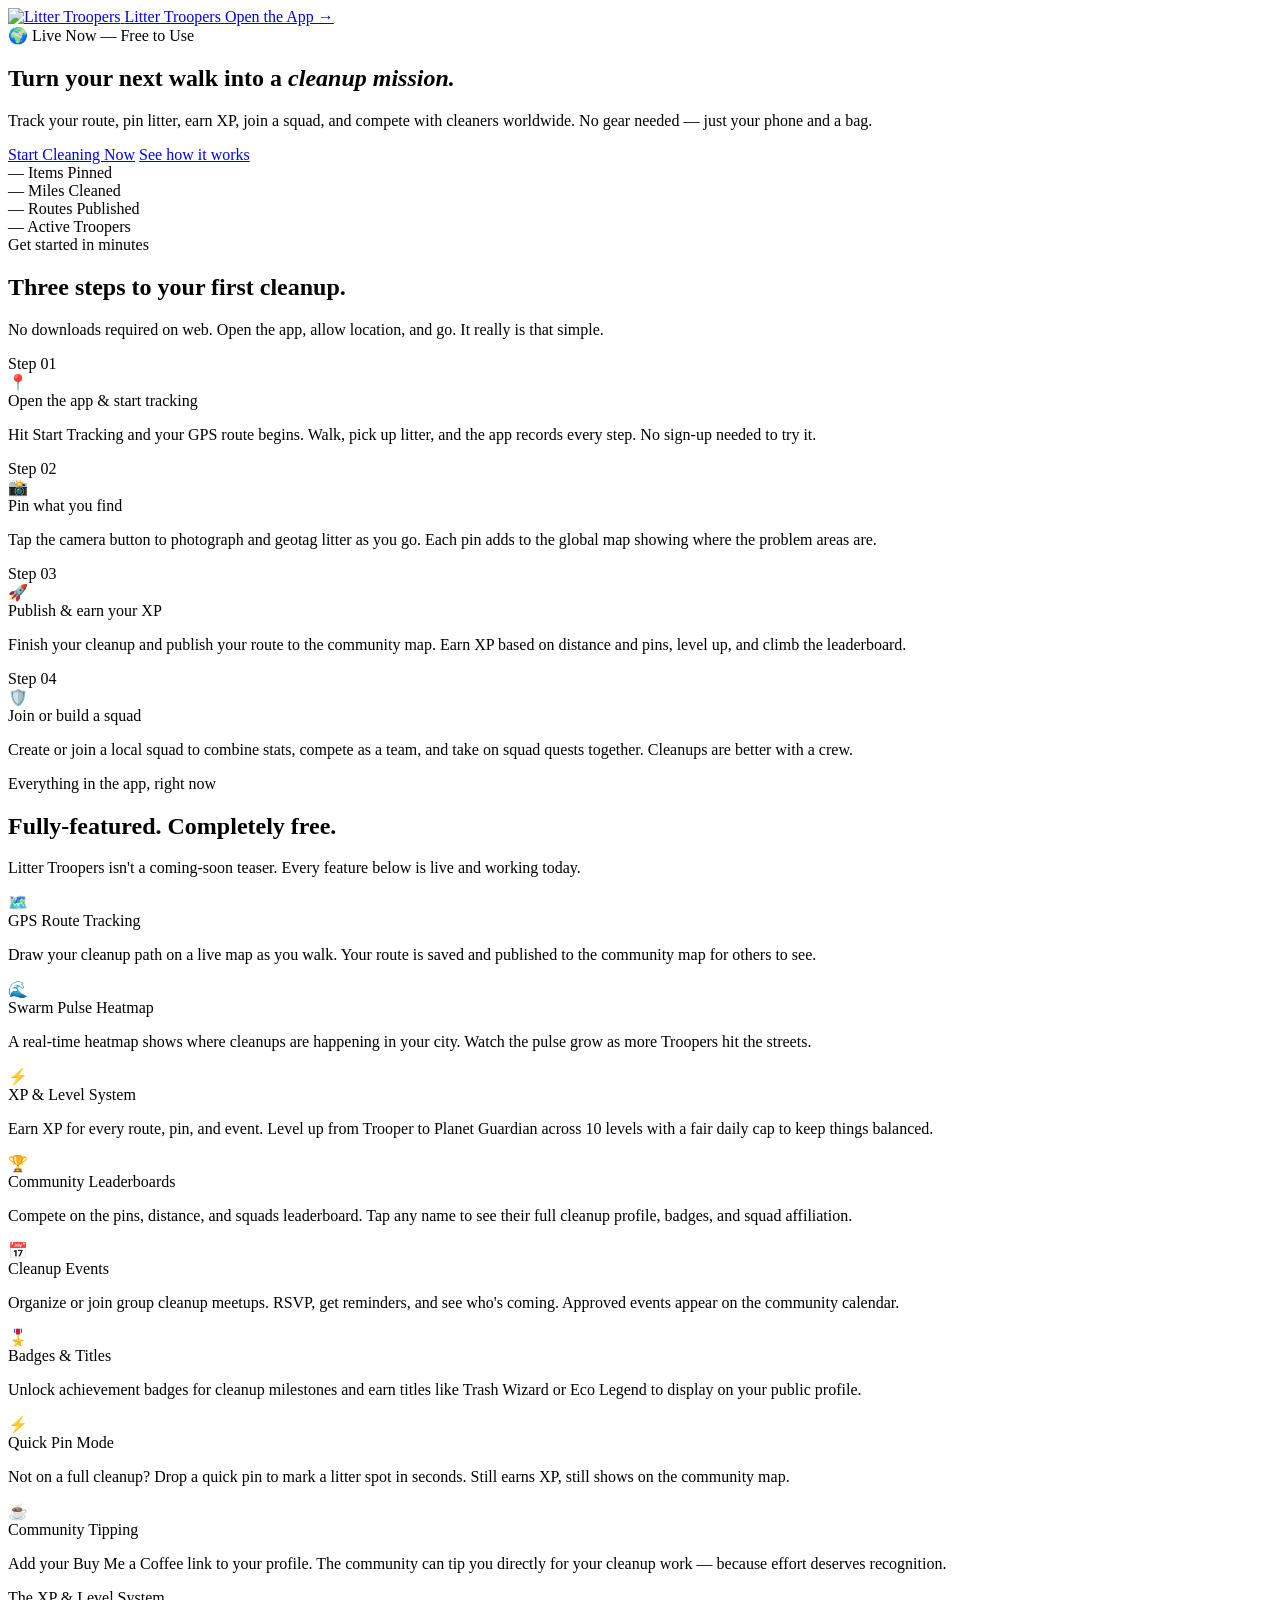
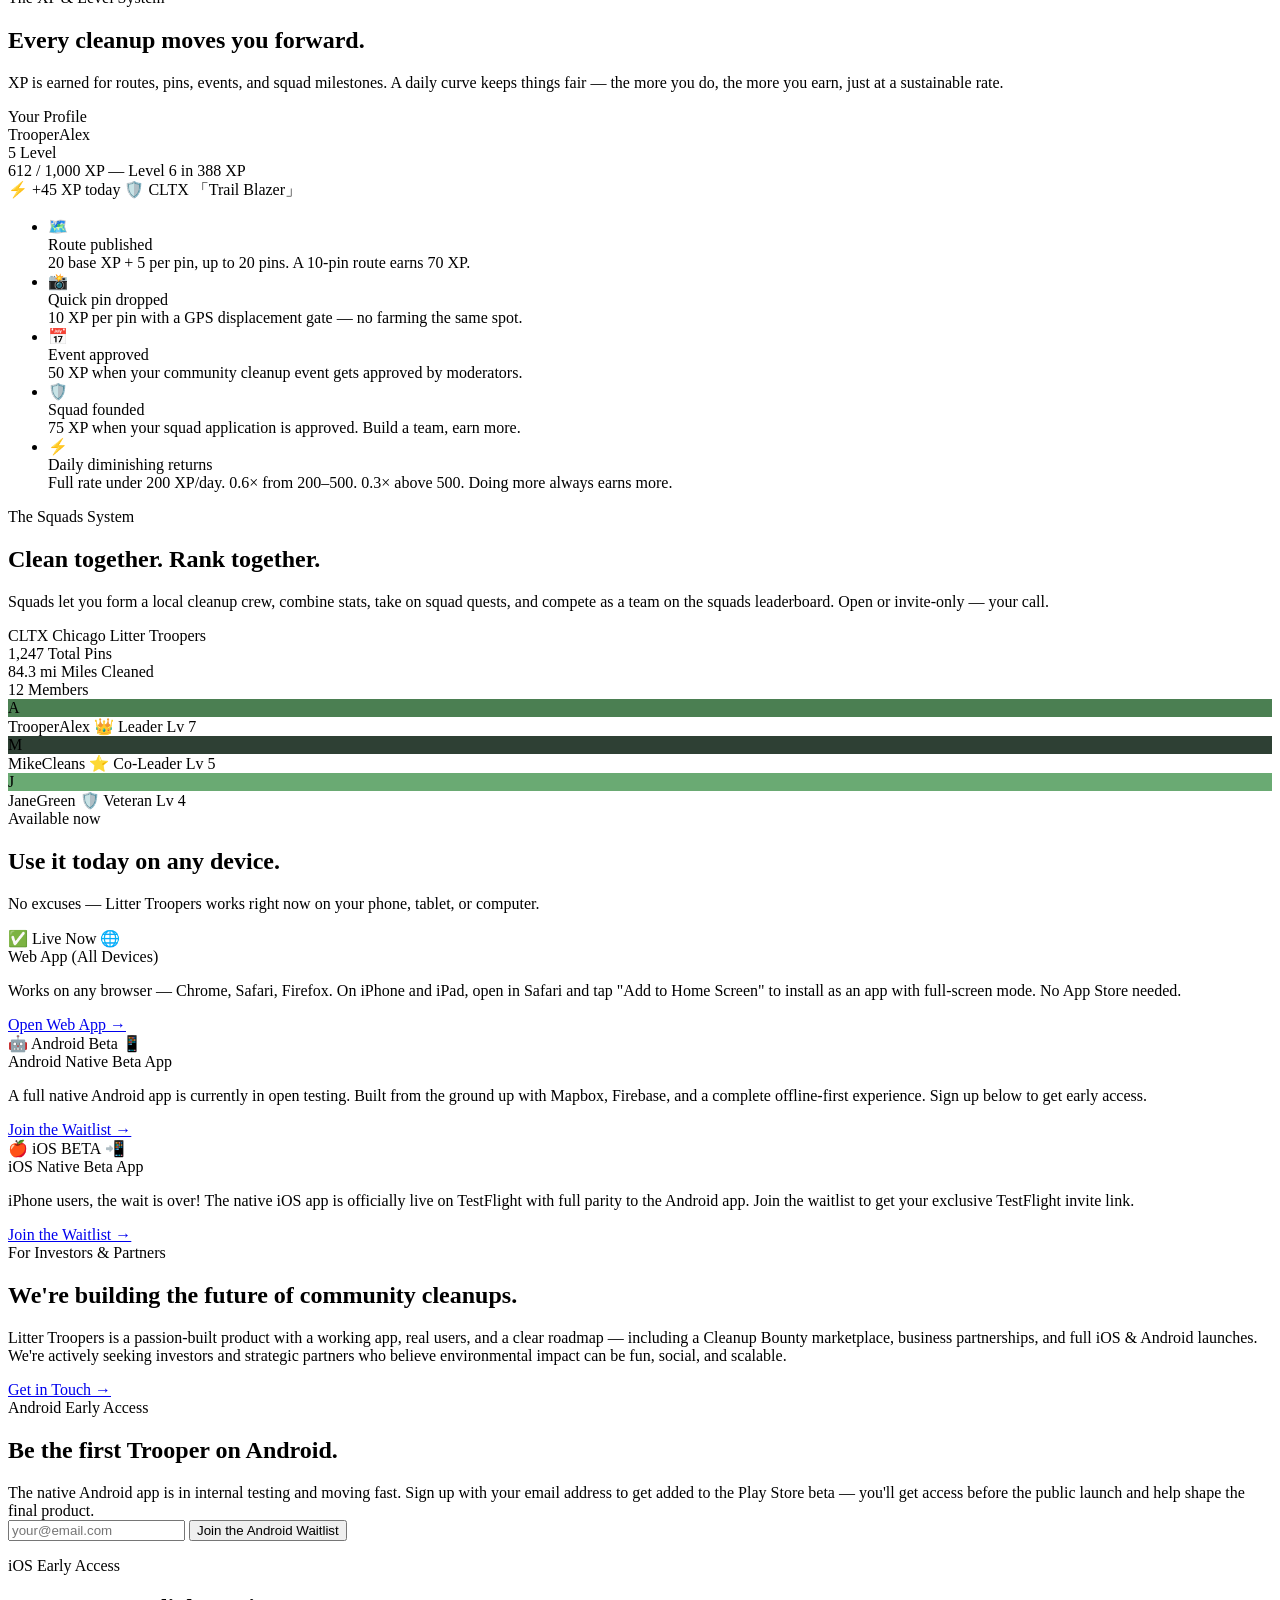
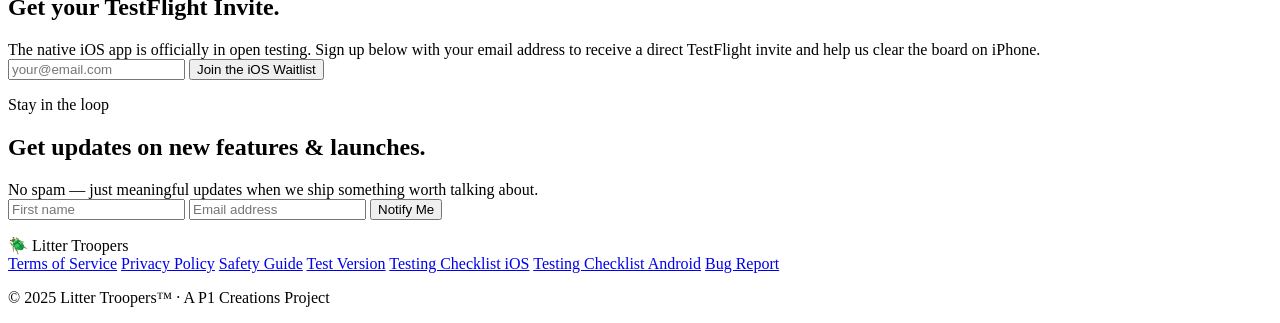
==== index.html @ 6b1a5fd3 "Update platform titles and badges for beta apps" ====
<!DOCTYPE html>
<html lang="en">
<head>
    <meta charset="UTF-8">
    <meta name="viewport" content="width=device-width, initial-scale=1.0">

    <script type="text/javascript">
        (function(c,l,a,r,i,t,y){
            c[a]=c[a]||function(){(c[a].q=c[a].q||[]).push(arguments)};
            t=l.createElement(r);t.async=1;t.src="https://www.clarity.ms/tag/"+i;
            y=l.getElementsByTagName(r)[0];y.parentNode.insertBefore(t,y);
        })(window, document, "clarity", "script", "tilw8qneix");
    </script>

    <title>Litter Troopers — Track Cleanups. Earn XP. Build Community.</title>
    <meta name="description" content="Litter Troopers is a free app that turns community cleanup into a game. Track routes, pin litter, earn XP and badges, join squads, and compete on leaderboards. Available now on web and Android.">
    <link rel="icon" href="data:image/svg+xml,<svg xmlns='http://www.w3.org/2000/svg' viewBox='0 0 100 100'><text y='.9em' font-size='90'>🪲</text></svg>">

    <link rel="preconnect" href="https://fonts.googleapis.com">
    <link rel="preconnect" href="https://fonts.gstatic.com" crossorigin>
    <link href="https://fonts.googleapis.com/css2?family=Inter:ital,opsz,wght@0,14..32,400;0,14..32,600;0,14..32,700;0,14..32,900;1,14..32,400&display=swap" rel="stylesheet">

    <link rel="stylesheet" href="css/styles.css">
</head>
<body>

<!-- ── NAV ────────────────────────────────────────────────────── -->
<nav>
    <div class="nav-inner">
        <a href="#" class="nav-logo">
            <img src="img/ltlogo2.png" alt="Litter Troopers">
            <span>Litter Troopers</span>
        </a>
        <a href="https://www.littertroopers.com/mapbeta.html" target="_blank" class="nav-cta">
            Open the App →
        </a>
    </div>
</nav>

<!-- ── HERO ────────────────────────────────────────────────────── -->
<section class="hero">
    <div class="hero-eyebrow">🌍 Live Now — Free to Use</div>
    <h1>Turn your next walk into a <em>cleanup mission.</em></h1>
    <p>Track your route, pin litter, earn XP, join a squad, and compete with cleaners worldwide. No gear needed — just your phone and a bag.</p>
    <div class="hero-actions">
        <a href="https://www.littertroopers.com/mapbeta.html" target="_blank" class="btn-primary">Start Cleaning Now</a>
        <a href="#how-it-works" class="btn-ghost">See how it works</a>
    </div>
</section>

<!-- ── LIVE COUNTER ─────────────────────────────────────────────── -->
<div class="counter-strip">
    <div class="counter-item">
        <span class="counter-num" id="cnt-pins">—</span>
        <span class="counter-label">Items Pinned</span>
    </div>
    <div class="counter-item">
        <span class="counter-num" id="cnt-miles">—</span>
        <span class="counter-label">Miles Cleaned</span>
    </div>
    <div class="counter-item">
        <span class="counter-num" id="cnt-routes">—</span>
        <span class="counter-label">Routes Published</span>
    </div>
    <div class="counter-item">
        <span class="counter-num" id="cnt-troopers">—</span>
        <span class="counter-label">Active Troopers</span>
    </div>
</div>

<!-- ── HOW IT WORKS ─────────────────────────────────────────────── -->
<section id="how-it-works">
    <div class="section-inner">
        <div class="section-eyebrow">Get started in minutes</div>
        <h2 class="section-title">Three steps to your first cleanup.</h2>
        <p class="section-sub">No downloads required on web. Open the app, allow location, and go. It really is that simple.</p>

        <div class="how-grid">
            <div class="how-step">
                <div class="step-num">Step 01</div>
                <span class="step-icon">📍</span>
                <div class="step-title">Open the app & start tracking</div>
                <p class="step-desc">Hit Start Tracking and your GPS route begins. Walk, pick up litter, and the app records every step. No sign-up needed to try it.</p>
            </div>
            <div class="how-step">
                <div class="step-num">Step 02</div>
                <span class="step-icon">📸</span>
                <div class="step-title">Pin what you find</div>
                <p class="step-desc">Tap the camera button to photograph and geotag litter as you go. Each pin adds to the global map showing where the problem areas are.</p>
            </div>
            <div class="how-step">
                <div class="step-num">Step 03</div>
                <span class="step-icon">🚀</span>
                <div class="step-title">Publish & earn your XP</div>
                <p class="step-desc">Finish your cleanup and publish your route to the community map. Earn XP based on distance and pins, level up, and climb the leaderboard.</p>
            </div>
            <div class="how-step">
                <div class="step-num">Step 04</div>
                <span class="step-icon">🛡️</span>
                <div class="step-title">Join or build a squad</div>
                <p class="step-desc">Create or join a local squad to combine stats, compete as a team, and take on squad quests together. Cleanups are better with a crew.</p>
            </div>
        </div>
    </div>
</section>

<!-- ── FEATURES ─────────────────────────────────────────────────── -->
<section class="features-bg">
    <div class="section-inner">
        <div class="section-eyebrow">Everything in the app, right now</div>
        <h2 class="section-title">Fully-featured. Completely free.</h2>
        <p class="section-sub">Litter Troopers isn't a coming-soon teaser. Every feature below is live and working today.</p>

        <div class="features-grid">
            <div class="feature-card">
                <span class="feature-icon">🗺️</span>
                <div class="feature-title">GPS Route Tracking</div>
                <p class="feature-desc">Draw your cleanup path on a live map as you walk. Your route is saved and published to the community map for others to see.</p>
            </div>
            <div class="feature-card">
                <span class="feature-icon">🌊</span>
                <div class="feature-title">Swarm Pulse Heatmap</div>
                <p class="feature-desc">A real-time heatmap shows where cleanups are happening in your city. Watch the pulse grow as more Troopers hit the streets.</p>
            </div>
            <div class="feature-card">
                <span class="feature-icon">⚡</span>
                <div class="feature-title">XP & Level System</div>
                <p class="feature-desc">Earn XP for every route, pin, and event. Level up from Trooper to Planet Guardian across 10 levels with a fair daily cap to keep things balanced.</p>
            </div>
            <div class="feature-card">
                <span class="feature-icon">🏆</span>
                <div class="feature-title">Community Leaderboards</div>
                <p class="feature-desc">Compete on the pins, distance, and squads leaderboard. Tap any name to see their full cleanup profile, badges, and squad affiliation.</p>
            </div>
            <div class="feature-card">
                <span class="feature-icon">📅</span>
                <div class="feature-title">Cleanup Events</div>
                <p class="feature-desc">Organize or join group cleanup meetups. RSVP, get reminders, and see who's coming. Approved events appear on the community calendar.</p>
            </div>
            <div class="feature-card">
                <span class="feature-icon">🎖️</span>
                <div class="feature-title">Badges & Titles</div>
                <p class="feature-desc">Unlock achievement badges for cleanup milestones and earn titles like Trash Wizard or Eco Legend to display on your public profile.</p>
            </div>
            <div class="feature-card">
                <span class="feature-icon">⚡</span>
                <div class="feature-title">Quick Pin Mode</div>
                <p class="feature-desc">Not on a full cleanup? Drop a quick pin to mark a litter spot in seconds. Still earns XP, still shows on the community map.</p>
            </div>
            <div class="feature-card">
                <span class="feature-icon">☕</span>
                <div class="feature-title">Community Tipping</div>
                <p class="feature-desc">Add your Buy Me a Coffee link to your profile. The community can tip you directly for your cleanup work — because effort deserves recognition.</p>
            </div>
        </div>
    </div>
</section>

<!-- ── XP SHOWCASE ─────────────────────────────────────────────── -->
<section class="xp-showcase">
    <div class="section-inner">
        <div class="section-eyebrow">The XP & Level System</div>
        <h2 class="section-title">Every cleanup moves you forward.</h2>
        <p class="section-sub">XP is earned for routes, pins, events, and squad milestones. A daily curve keeps things fair — the more you do, the more you earn, just at a sustainable rate.</p>

        <div class="xp-layout">
            <div class="xp-card">
                <div class="xp-label">Your Profile</div>
                <div class="xp-name">TrooperAlex</div>
                <div class="level-badge">
                    <span class="level-num">5</span>
                    <span class="level-text">Level</span>
                </div>
                <div class="xp-bar-wrap">
                    <div class="xp-bar-fill" id="xp-bar"></div>
                </div>
                <div class="xp-progress-text">612 / 1,000 XP — Level 6 in 388 XP</div>
                <div class="xp-badges">
                    <span class="xp-badge-pill">⚡ +45 XP today</span>
                    <span class="xp-badge-pill">🛡️ CLTX</span>
                    <span class="xp-badge-pill">「Trail Blazer」</span>
                </div>
            </div>

            <ul class="xp-list">
                <li>
                    <span class="xp-list-icon">🗺️</span>
                    <div>
                        <div class="xp-list-title">Route published</div>
                        <div class="xp-list-desc">20 base XP + 5 per pin, up to 20 pins. A 10-pin route earns 70 XP.</div>
                    </div>
                </li>
                <li>
                    <span class="xp-list-icon">📸</span>
                    <div>
                        <div class="xp-list-title">Quick pin dropped</div>
                        <div class="xp-list-desc">10 XP per pin with a GPS displacement gate — no farming the same spot.</div>
                    </div>
                </li>
                <li>
                    <span class="xp-list-icon">📅</span>
                    <div>
                        <div class="xp-list-title">Event approved</div>
                        <div class="xp-list-desc">50 XP when your community cleanup event gets approved by moderators.</div>
                    </div>
                </li>
                <li>
                    <span class="xp-list-icon">🛡️</span>
                    <div>
                        <div class="xp-list-title">Squad founded</div>
                        <div class="xp-list-desc">75 XP when your squad application is approved. Build a team, earn more.</div>
                    </div>
                </li>
                <li>
                    <span class="xp-list-icon">⚡</span>
                    <div>
                        <div class="xp-list-title">Daily diminishing returns</div>
                        <div class="xp-list-desc">Full rate under 200 XP/day. 0.6× from 200–500. 0.3× above 500. Doing more always earns more.</div>
                    </div>
                </li>
            </ul>
        </div>
    </div>
</section>

<!-- ── SQUADS ───────────────────────────────────────────────────── -->
<section class="squads-bg">
    <div class="section-inner">
        <div class="section-eyebrow">The Squads System</div>
        <h2 class="section-title">Clean together. Rank together.</h2>
        <p class="section-sub">Squads let you form a local cleanup crew, combine stats, take on squad quests, and compete as a team on the squads leaderboard. Open or invite-only — your call.</p>

        <div class="squad-mockup">
            <div class="squad-header">
                <span class="squad-callsign">CLTX</span>
                <span class="squad-name">Chicago Litter Troopers</span>
            </div>
            <div class="squad-stats-row">
                <div class="squad-stat">
                    <span class="squad-stat-val">1,247</span>
                    <span class="squad-stat-label">Total Pins</span>
                </div>
                <div class="squad-stat">
                    <span class="squad-stat-val">84.3 mi</span>
                    <span class="squad-stat-label">Miles Cleaned</span>
                </div>
                <div class="squad-stat">
                    <span class="squad-stat-val">12</span>
                    <span class="squad-stat-label">Members</span>
                </div>
            </div>
            <div class="squad-members">
                <div class="squad-member">
                    <div class="member-avatar" style="background:#4B7F52">A</div>
                    <span class="member-name">TrooperAlex</span>
                    <span class="member-role">👑 Leader</span>
                    <span class="member-xp">Lv 7</span>
                </div>
                <div class="squad-member">
                    <div class="member-avatar" style="background:#2E4034">M</div>
                    <span class="member-name">MikeCleans</span>
                    <span class="member-role">⭐ Co-Leader</span>
                    <span class="member-xp">Lv 5</span>
                </div>
                <div class="squad-member">
                    <div class="member-avatar" style="background:#6aaa73">J</div>
                    <span class="member-name">JaneGreen</span>
                    <span class="member-role">🛡️ Veteran</span>
                    <span class="member-xp">Lv 4</span>
                </div>
            </div>
        </div>
    </div>
</section>

<!-- ── PLATFORMS ────────────────────────────────────────────────── -->
<section style="background: var(--white); border-top: 1px solid var(--border);">
    <div class="section-inner">
        <div class="section-eyebrow">Available now</div>
        <h2 class="section-title">Use it today on any device.</h2>
        <p class="section-sub">No excuses — Litter Troopers works right now on your phone, tablet, or computer.</p>

        <div class="platform-grid">
            <div class="platform-card active">
                <span class="platform-badge badge-live">✅ Live Now</span>
                <span class="platform-icon">🌐</span>
                <div class="platform-title">Web App (All Devices)</div>
                <p class="platform-desc">Works on any browser — Chrome, Safari, Firefox. On iPhone and iPad, open in Safari and tap "Add to Home Screen" to install as an app with full-screen mode. No App Store needed.</p>
                <a href="https://www.littertroopers.com/mapbeta.html" target="_blank" class="platform-cta cta-green">Open Web App →</a>
            </div>
            <div class="platform-card active">
                <span class="platform-badge badge-testing">🤖 Android Beta</span>
                <span class="platform-icon">📱</span>
                <div class="platform-title">Android Native Beta App</div>
                <p class="platform-desc">A full native Android app is currently in open testing. Built from the ground up with Mapbox, Firebase, and a complete offline-first experience. Sign up below to get early access.</p>
                <a href="#android-beta" class="platform-cta cta-green">Join the Waitlist →</a>
            </div>
            <div class="platform-card active">
                <span class="platform-badge badge-testing">🍎 iOS BETA</span>
                <span class="platform-icon">📲</span>
                <div class="platform-title">iOS Native Beta App</div>
                <p class="platform-desc">iPhone users, the wait is over! The native iOS app is officially live on TestFlight with full parity to the Android app. Join the waitlist to get your exclusive TestFlight invite link.</p>
                <a href="#ios-beta" class="platform-cta cta-green">Join the Waitlist →</a>
            </div>
        </div>
    </div>
</section>

<!-- ── INVESTOR ─────────────────────────────────────────────────── -->
<section class="investor-bg">
    <div class="section-inner text-center">
        <div class="section-eyebrow">For Investors & Partners</div>
        <h2 class="section-title">We're building the future of community cleanups.</h2>
        <p class="section-sub">
            Litter Troopers is a passion-built product with a working app, real users, and a clear roadmap — including a Cleanup Bounty marketplace, business partnerships, and full iOS & Android launches. We're actively seeking investors and strategic partners who believe environmental impact can be fun, social, and scalable.
        </p>
        <a href="mailto:p1creationsco@gmail.com?subject=Litter Troopers Investment Inquiry" class="btn-white">Get in Touch →</a>
    </div>
</section>

<!-- ── ANDROID BETA ──────────────────────────────────────────────── -->
<section class="android-bg" id="android-beta">
    <div class="section-inner text-center">
        <div class="section-eyebrow">Android Early Access</div>
        <h2 class="section-title">Be the first Trooper on Android.</h2>
        <p class="section-sub" style="margin: 0 auto 0;">
            The native Android app is in internal testing and moving fast. Sign up with your email address to get added to the Play Store beta — you'll get access before the public launch and help shape the final product.
        </p>
        <form id="betaSignupForm" class="beta-form">
            <input type="email" id="betaEmailInput" class="beta-input"
                   placeholder="your@email.com" required>
            <button type="submit" id="betaSubmitBtn" class="btn-green-full">
                Join the Android Waitlist
            </button>
        </form>
        <p id="betaSignupMessage" class="form-msg"></p>
    </div>
</section>

<!-- ── iOS BETA ──────────────────────────────────────────────── -->
<section style="background: var(--white); border-top: 1px solid var(--border);" id="ios-beta">
    <div class="section-inner text-center">
        <div class="section-eyebrow">iOS Early Access</div>
        <h2 class="section-title">Get your TestFlight Invite.</h2>
        <p class="section-sub" style="margin: 0 auto 0;">
            The native iOS app is officially in open testing. Sign up below with your email address to receive a direct TestFlight invite and help us clear the board on iPhone.
        </p>
        <form id="iosBetaSignupForm" class="beta-form">
            <input type="email" id="iosBetaEmailInput" class="beta-input"
                   placeholder="your@email.com" required>
            <button type="submit" id="iosBetaSubmitBtn" class="btn-green-full">
                Join the iOS Waitlist
            </button>
        </form>
        <p id="iosBetaSignupMessage" class="form-msg"></p>
    </div>
</section>

<!-- ── MAILING LIST ──────────────────────────────────────────────── -->
<section style="background: var(--parchment); border-top: 1px solid var(--border);">
    <div class="section-inner text-center">
        <div class="section-eyebrow">Stay in the loop</div>
        <h2 class="section-title">Get updates on new features & launches.</h2>
        <p class="section-sub" style="margin: 0 auto;">No spam — just meaningful updates when we ship something worth talking about.</p>
        <form id="signupForm" class="mail-form">
            <input type="text" id="firstName" name="first_name" required
                   class="mail-input" placeholder="First name">
            <input type="email" id="email" name="email" required
                   class="mail-input" placeholder="Email address">
            <button type="submit" id="submitBtn" class="btn-green-pill">Notify Me</button>
        </form>
        <p id="formMessage" class="form-msg"></p>
    </div>
</section>

<!-- ── FOOTER ───────────────────────────────────────────────────── -->
<footer>
    <div class="footer-inner">
        <div class="footer-logo">🪲 Litter Troopers</div>
        <div class="footer-links">
            <a href="tos.html" target="_blank">Terms of Service</a>
            <a href="Privacy_Policy.html" target="_blank">Privacy Policy</a>
            <a href="safety.html">Safety Guide</a>
            <a href="maptest.html" target="_blank">Test Version</a>
            <a href="https://docs.google.com/document/d/1vqZ4vMi8gMyPnYB7aXWFuPo_flxYmSnDQbvvtHAwkNs/edit?usp=sharing" target="_blank">Testing Checklist iOS</a>
            <a href="https://docs.google.com/document/d/1P3oHtb_rqY_me8DqxStqFZgsNw0MRIXvXR_aP4V7u8I/edit?usp=sharing" target="_blank">Testing Checklist Android</a>
            <a href="https://docs.google.com/document/d/1LhaYDw9nsv5LWMWGH-GLFKxy4wv68mTgOaTS5o3QG68/edit?usp=sharing" target="_blank">Bug Report</a>
        </div>
        <p class="footer-copy">© 2025 Litter Troopers™ · A P1 Creations Project</p>
    </div>
</footer>

<script type="module" src="js/landing.js"></script>

</body>
</html>
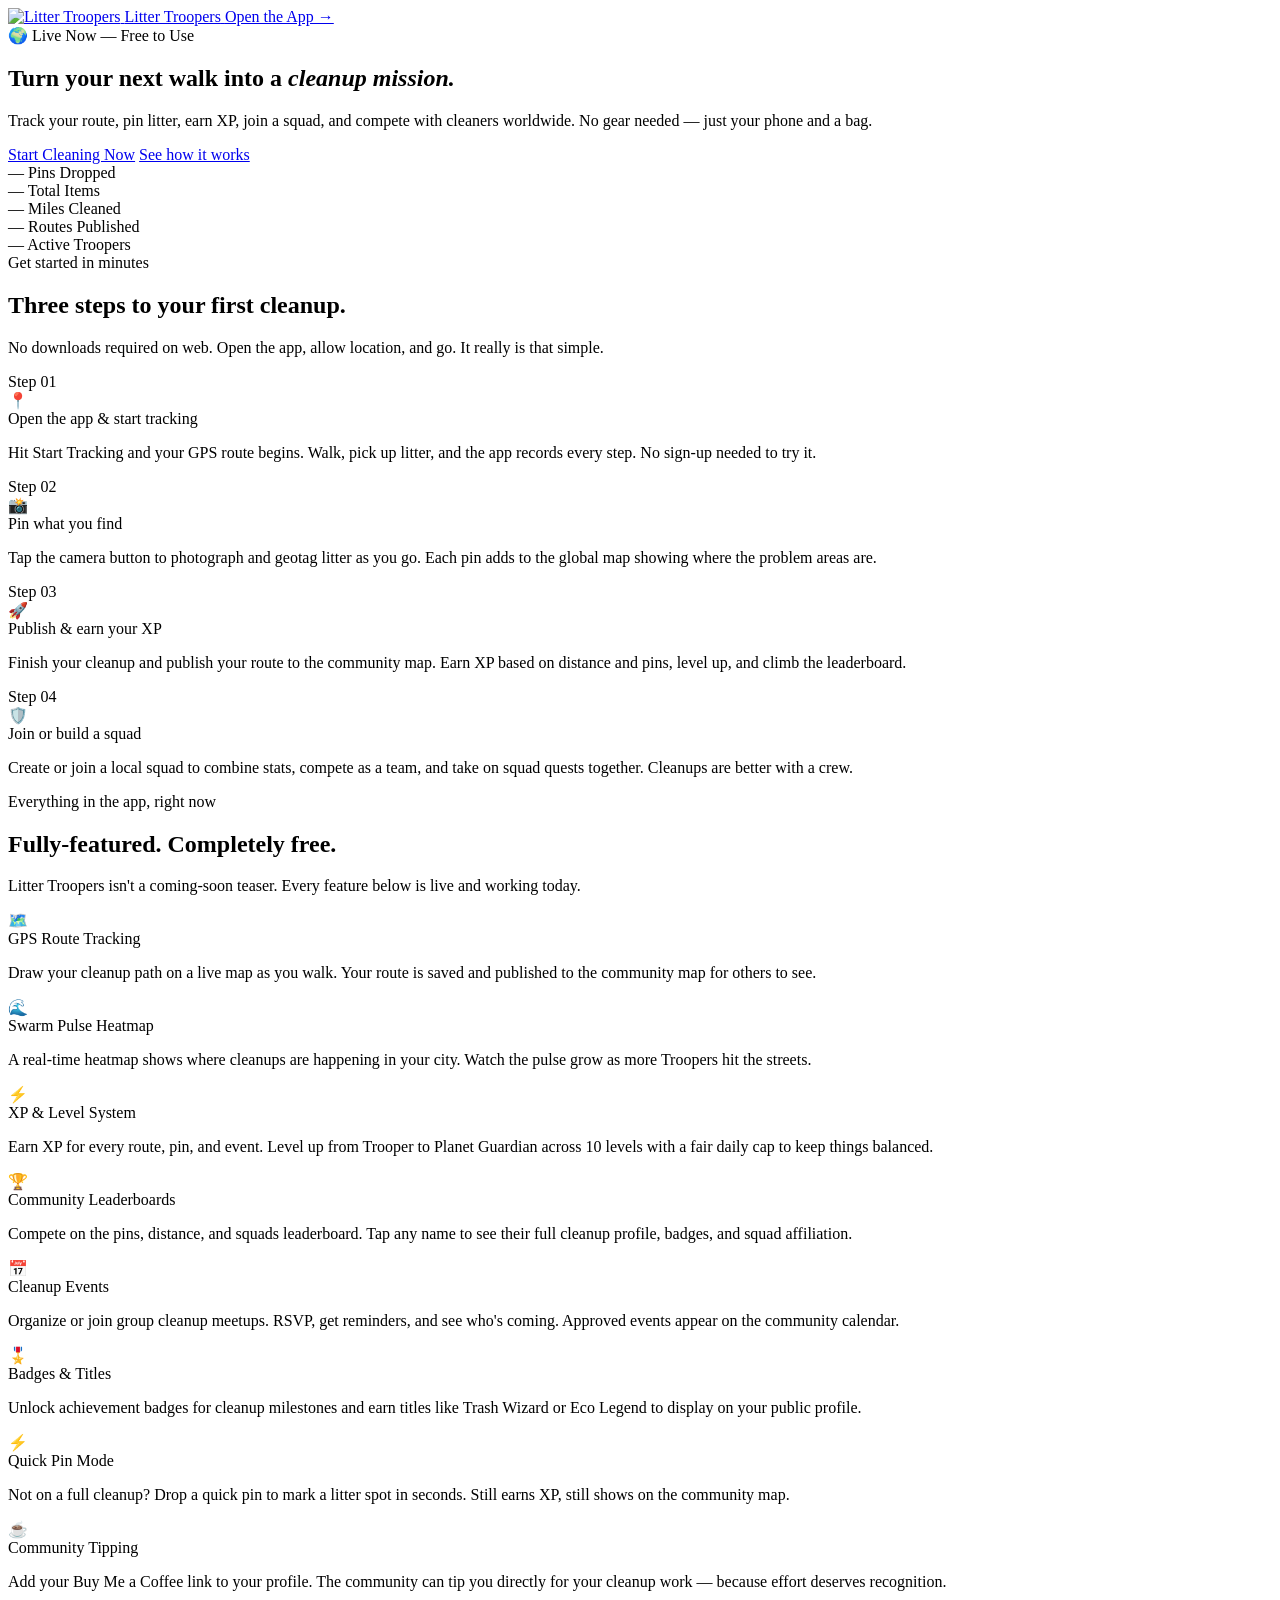
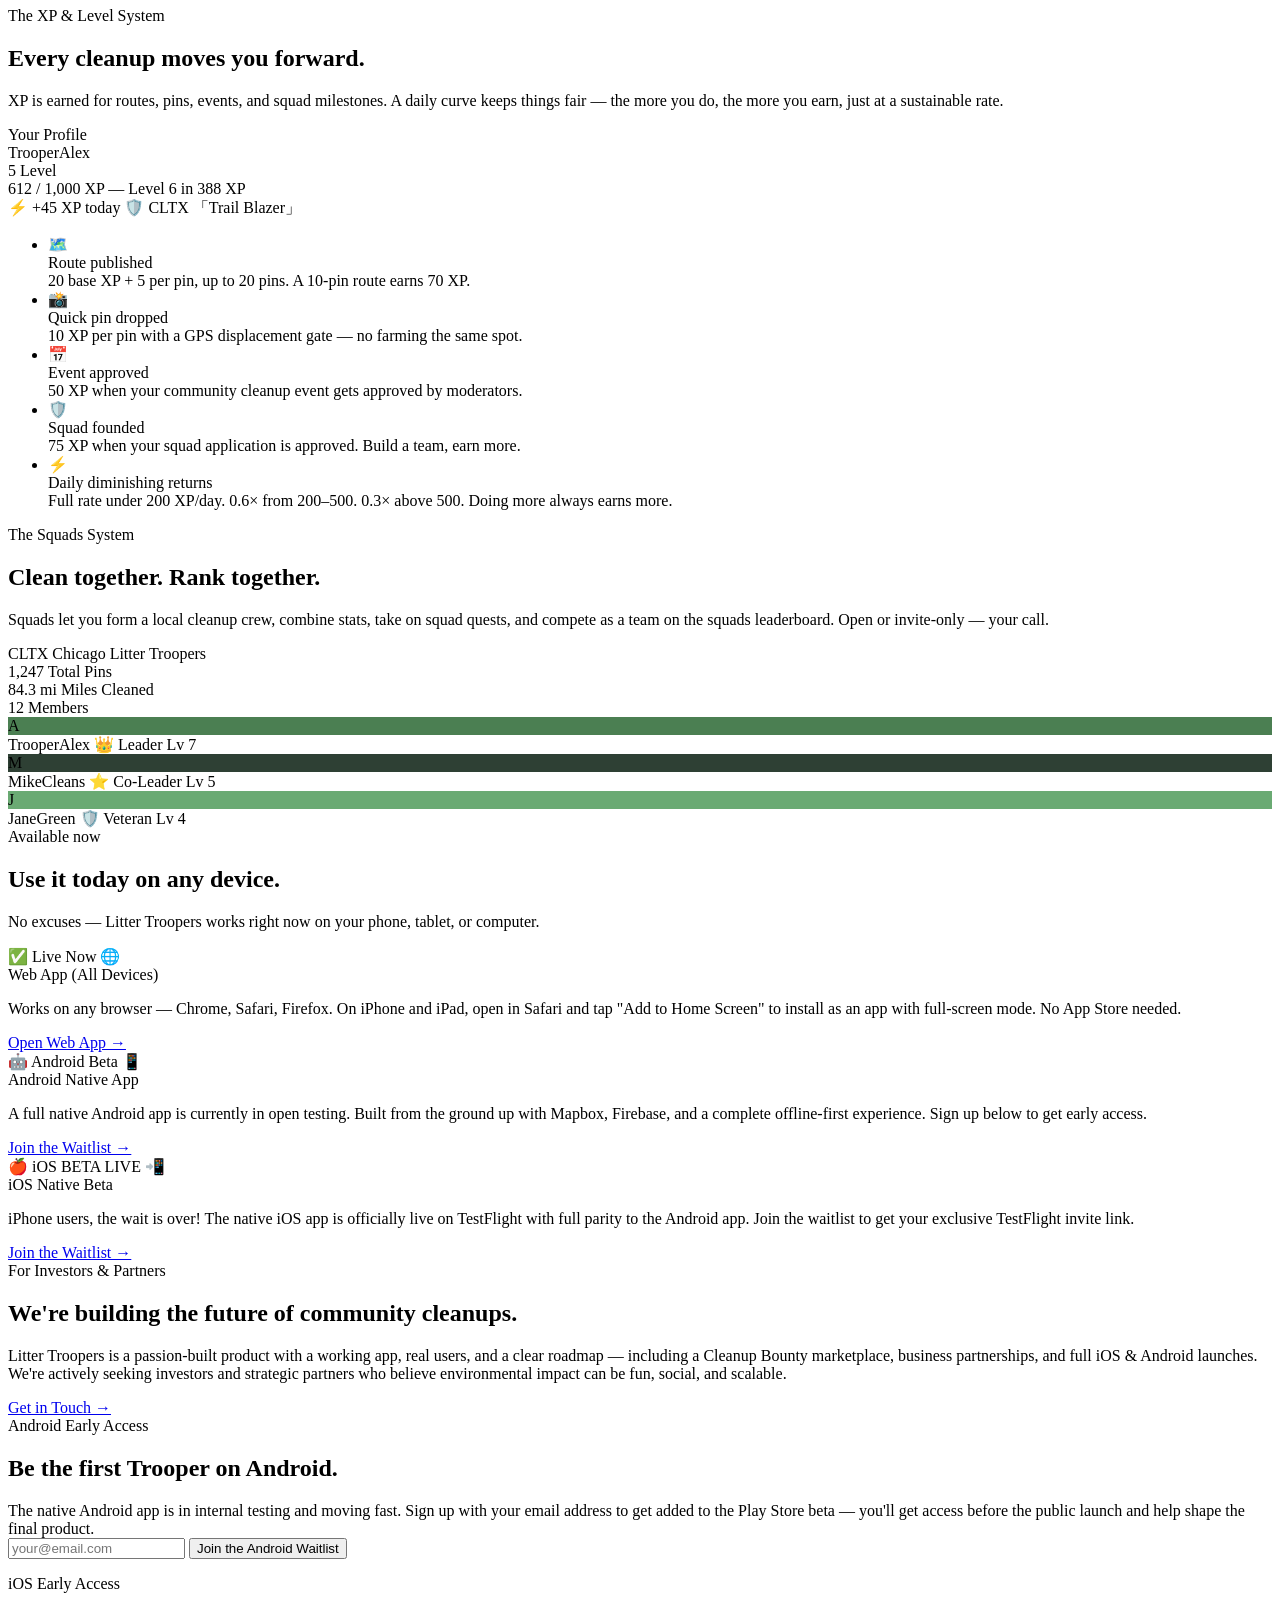
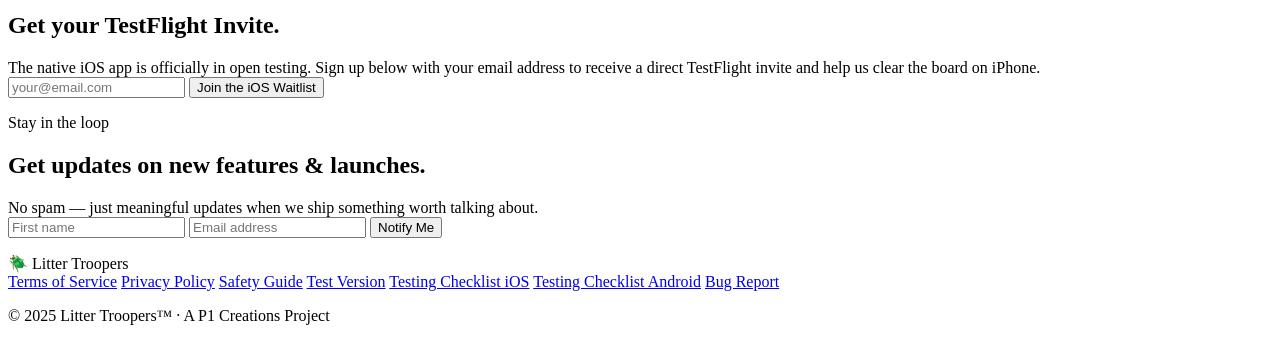
==== commit 24b7dc1d: "Update counter labels and platform titles in index.html" ====
--- a/index.html
+++ b/index.html
@@ -52,7 +52,11 @@
 <div class="counter-strip">
     <div class="counter-item">
         <span class="counter-num" id="cnt-pins">—</span>
-        <span class="counter-label">Items Pinned</span>
+        <span class="counter-label">Pins Dropped</span>
+    </div>
+    <div class="counter-item">
+        <span class="counter-num" id="cnt-items">—</span>
+        <span class="counter-label">Total Items</span>
     </div>
     <div class="counter-item">
         <span class="counter-num" id="cnt-miles">—</span>
@@ -291,14 +295,14 @@
             <div class="platform-card active">
                 <span class="platform-badge badge-testing">🤖 Android Beta</span>
                 <span class="platform-icon">📱</span>
-                <div class="platform-title">Android Native Beta App</div>
+                <div class="platform-title">Android Native App</div>
                 <p class="platform-desc">A full native Android app is currently in open testing. Built from the ground up with Mapbox, Firebase, and a complete offline-first experience. Sign up below to get early access.</p>
                 <a href="#android-beta" class="platform-cta cta-green">Join the Waitlist →</a>
             </div>
             <div class="platform-card active">
-                <span class="platform-badge badge-testing">🍎 iOS BETA</span>
+                <span class="platform-badge badge-testing">🍎 iOS BETA LIVE</span>
                 <span class="platform-icon">📲</span>
-                <div class="platform-title">iOS Native Beta App</div>
+                <div class="platform-title">iOS Native Beta</div>
                 <p class="platform-desc">iPhone users, the wait is over! The native iOS app is officially live on TestFlight with full parity to the Android app. Join the waitlist to get your exclusive TestFlight invite link.</p>
                 <a href="#ios-beta" class="platform-cta cta-green">Join the Waitlist →</a>
             </div>
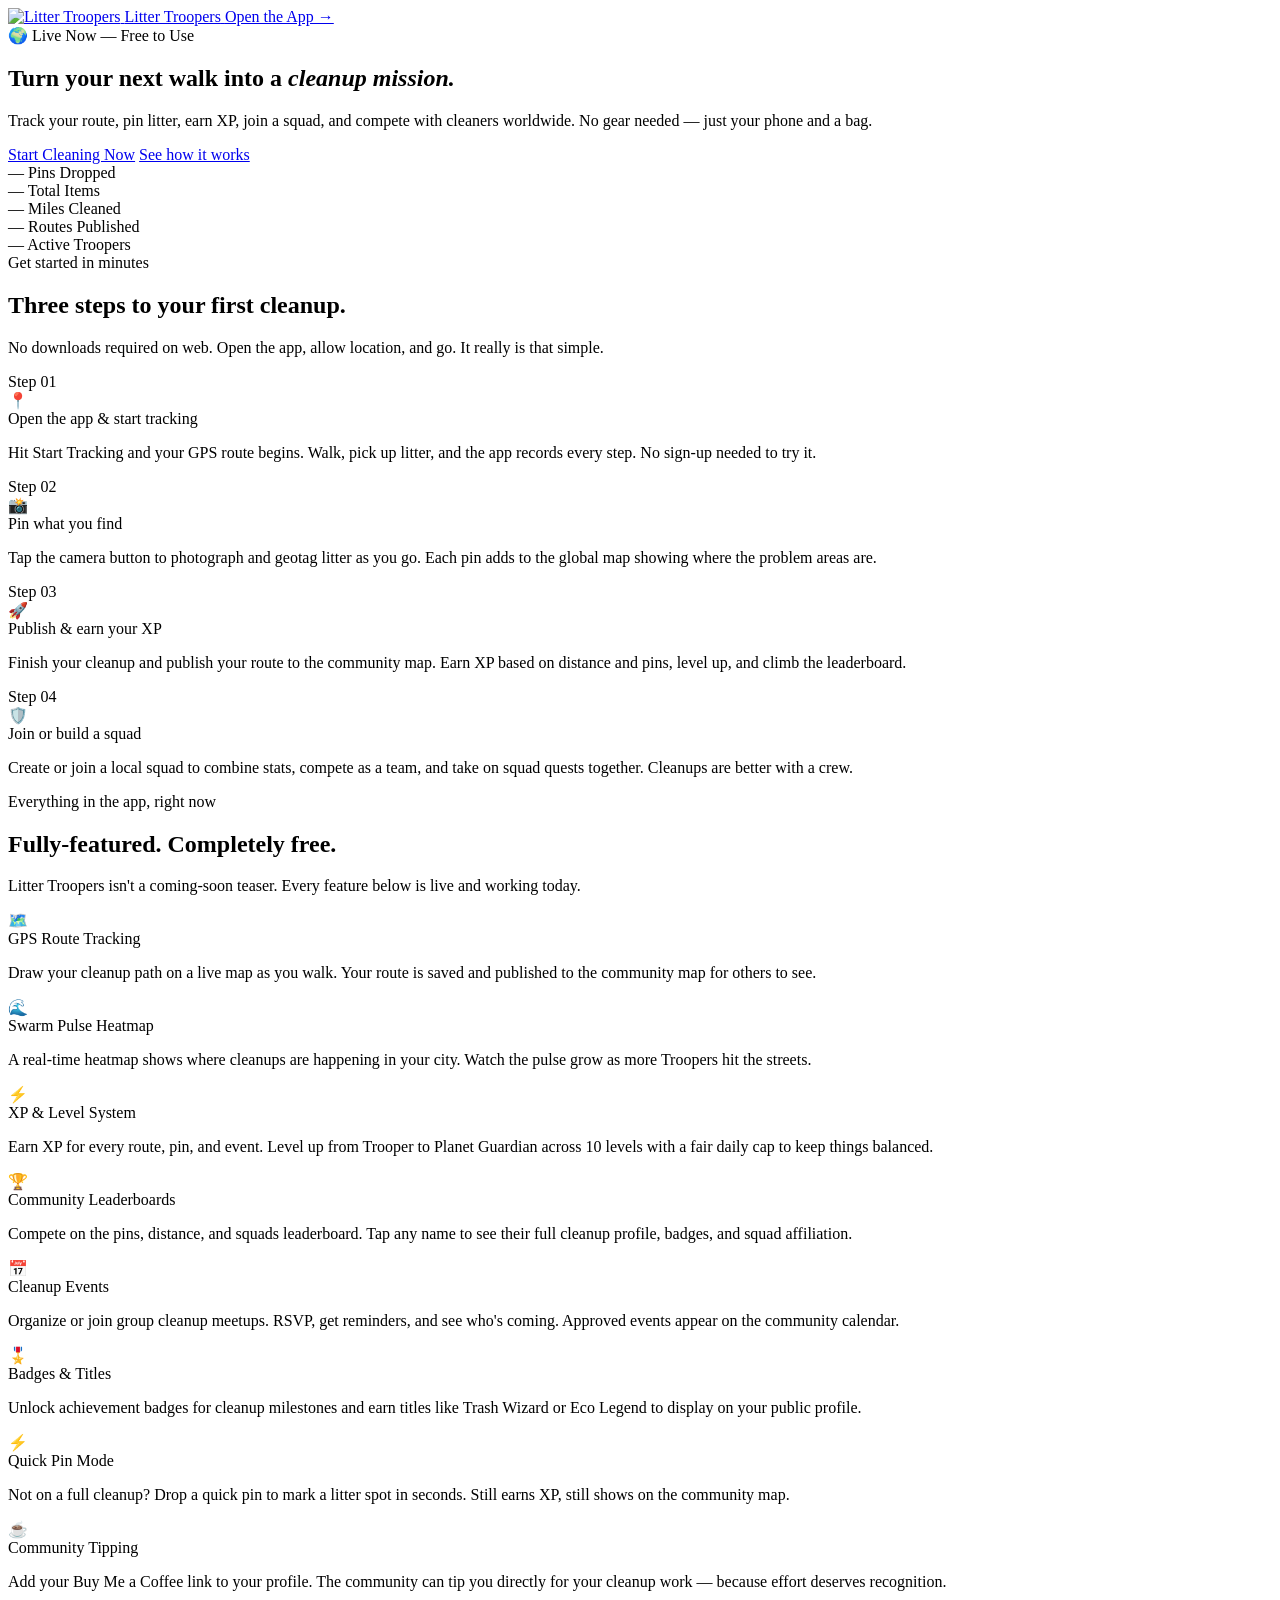
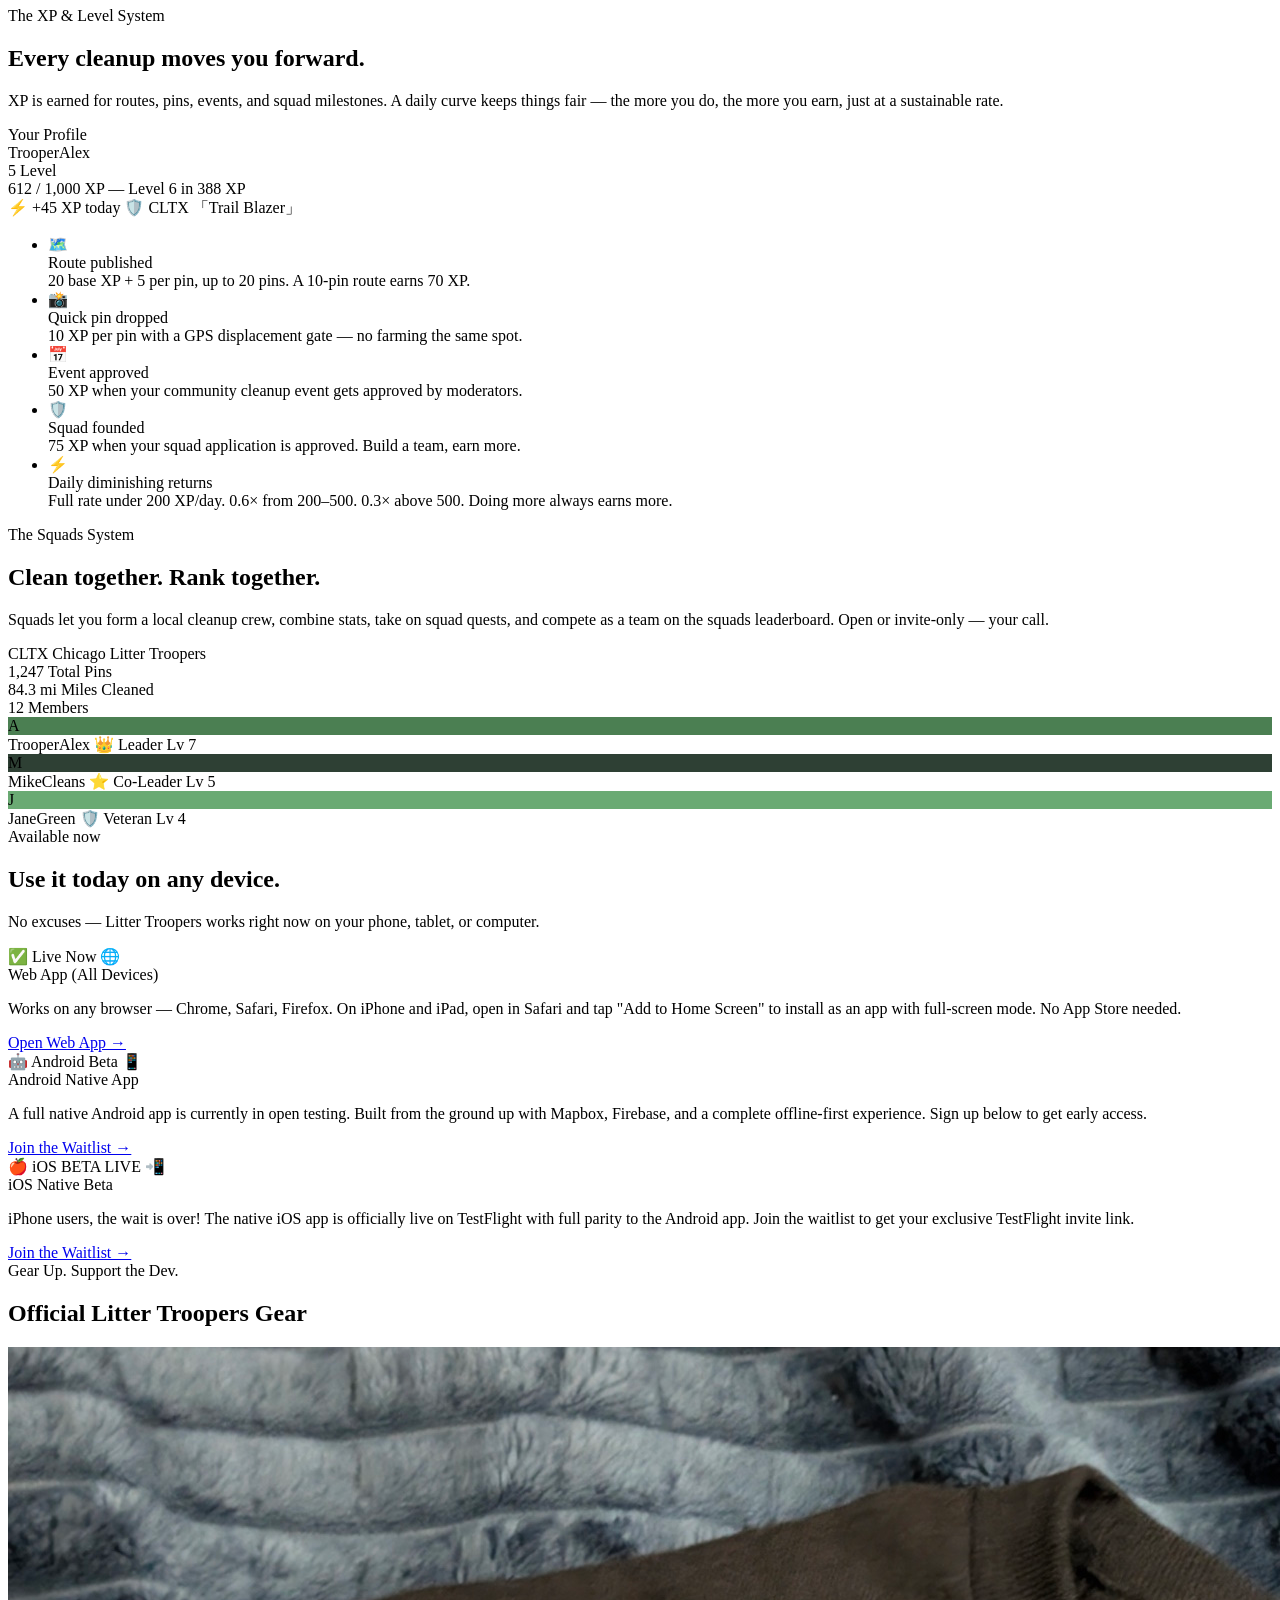
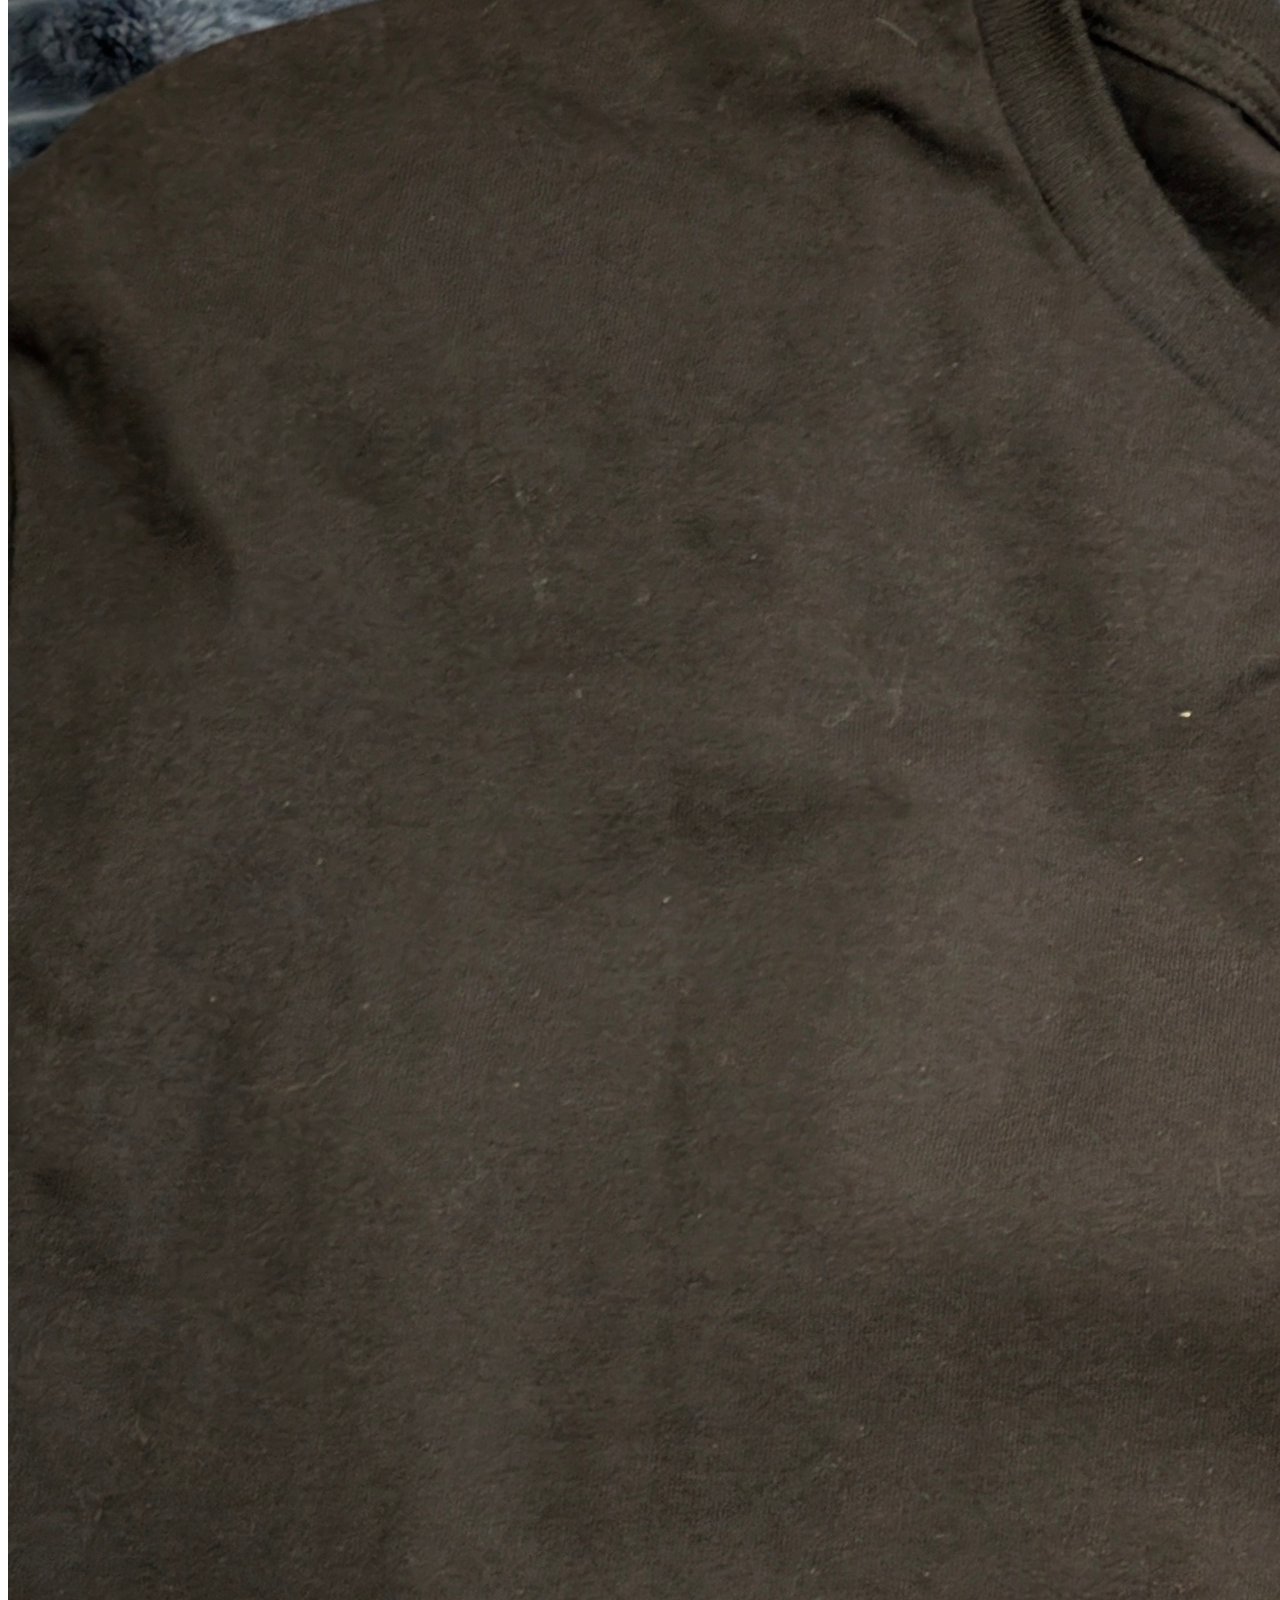
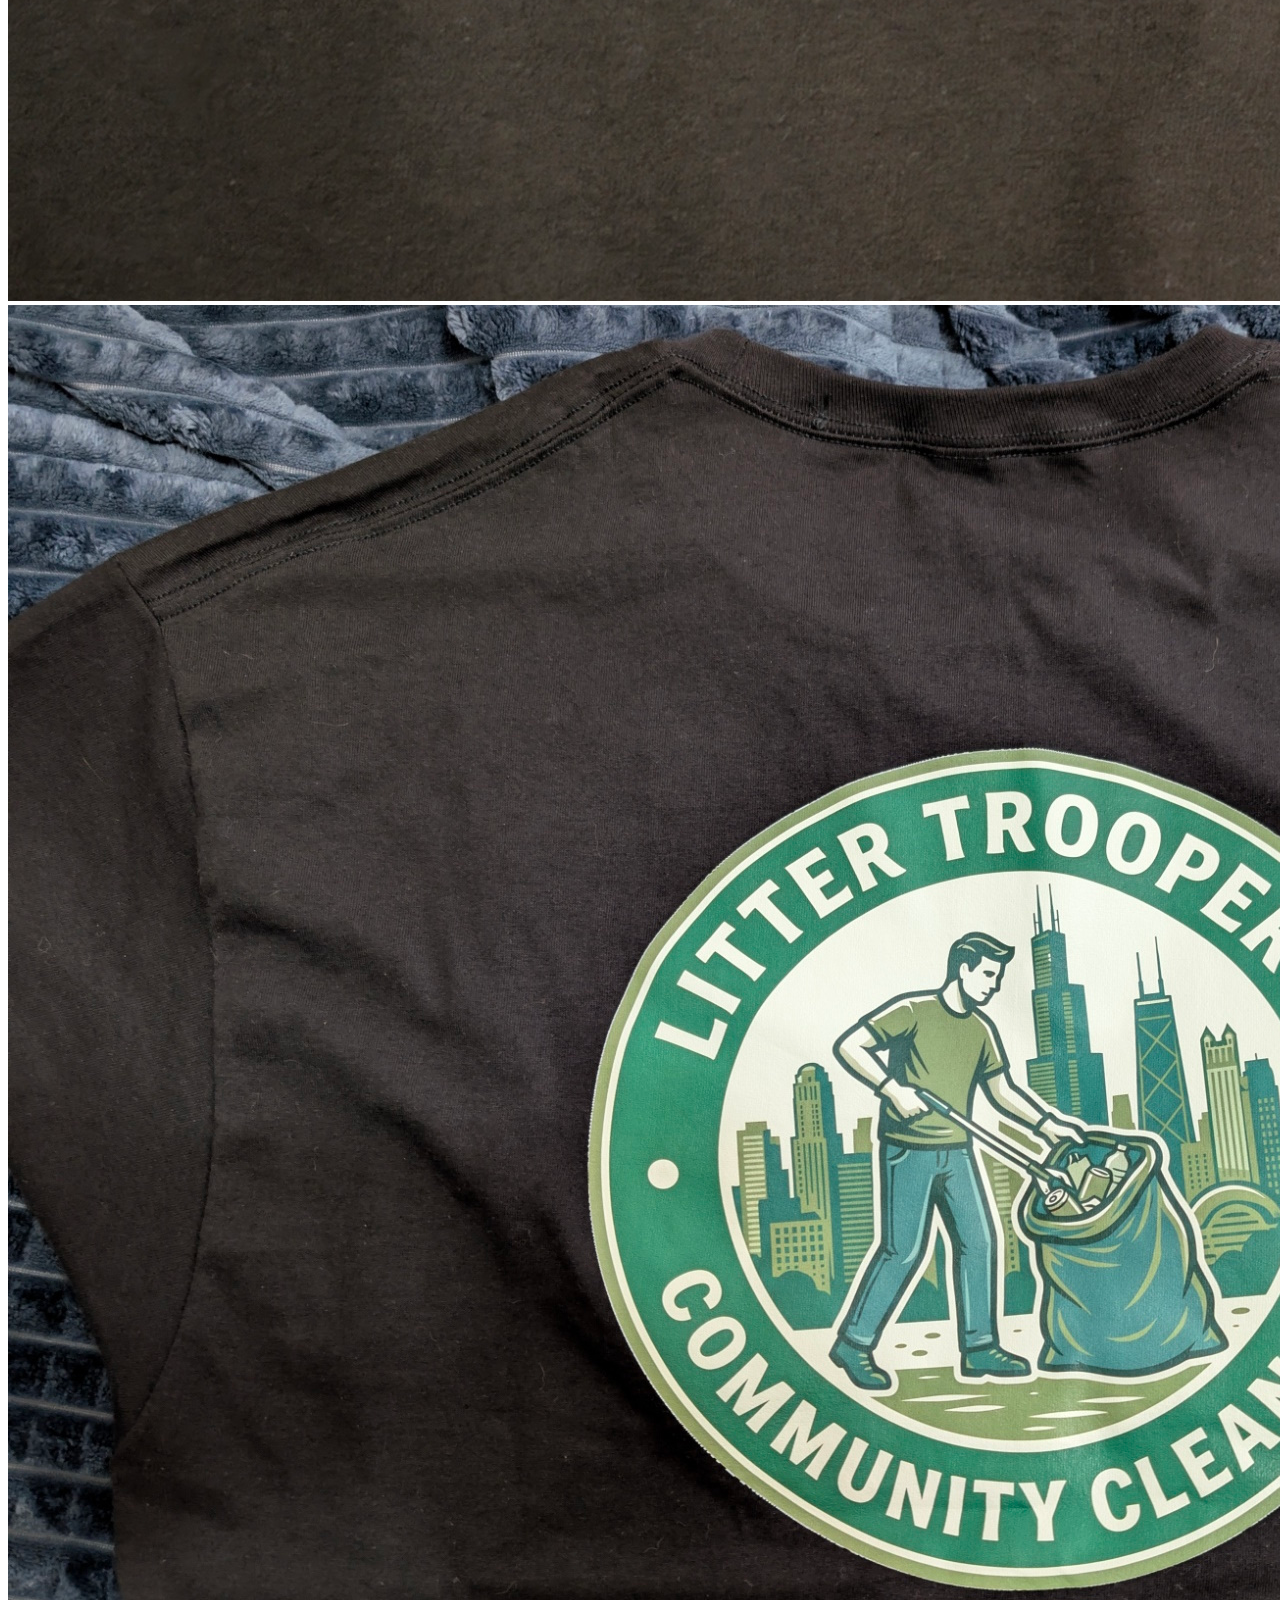
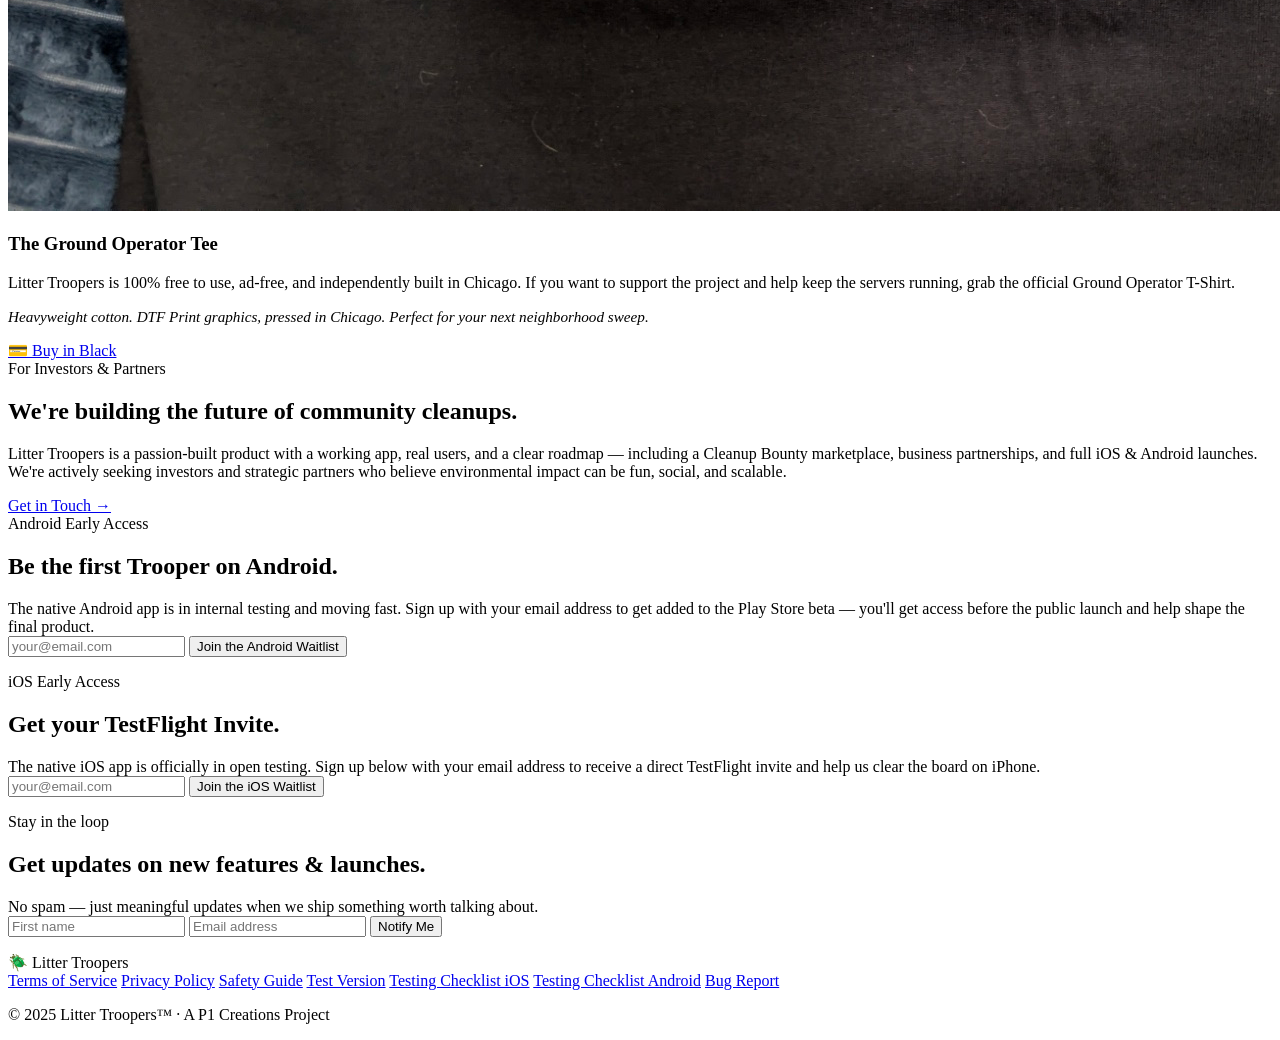
==== commit 030ccd34: "Create merchandise section for Litter Troopers gear Added merchandise section with product details a" ====
--- a/index.html
+++ b/index.html
@@ -310,6 +310,42 @@
     </div>
 </section>
 
+    <!-- ── MERCHANDISE / SUPPORT ────────────────────────────────────── -->
+<section class="merch-bg">
+    <div class="section-inner">
+        <div class="section-eyebrow">Gear Up. Support the Dev.</div>
+        <h2 class="section-title">Official Litter Troopers Gear</h2>
+        
+        <div class="merch-layout">
+            <div class="merch-gallery">
+                <div class="merch-img-wrap">
+                    <img src="img/LTteepic1front.jpg" alt="Litter Troopers T-Shirt Front">
+                </div>
+                <div class="merch-img-wrap">
+                    <img src="img/LTteepic1back.jpg" alt="Litter Troopers T-Shirt Back">
+                </div>
+            </div>
+            
+            <div class="merch-content">
+                <h3 class="merch-title">The Ground Operator Tee</h3>
+                <p class="merch-desc">
+                    Litter Troopers is 100% free to use, ad-free, and independently built in Chicago. If you want to support the project and help keep the servers running, grab the official Ground Operator T-Shirt. 
+                </p>
+                <p class="merch-desc" style="font-size: 0.95rem;">
+                    <em>Heavyweight cotton. DTF Print graphics, pressed in Chicago. Perfect for your next neighborhood sweep.</em>
+                </p>
+                <div class="merch-actions">
+                    <!-- Stripe Payment Links (Placeholders) -->
+                    <a href="https://buy.stripe.com/fZu00j05Gd5p0D5flh0Jq0f" target="_blank" class="btn-stripe">
+                        <span>💳</span> Buy in Black
+                    </a>
+                </div>
+            </div>
+        </div>
+    </div>
+</section>
+
+
 <!-- ── INVESTOR ─────────────────────────────────────────────────── -->
 <section class="investor-bg">
     <div class="section-inner text-center">
